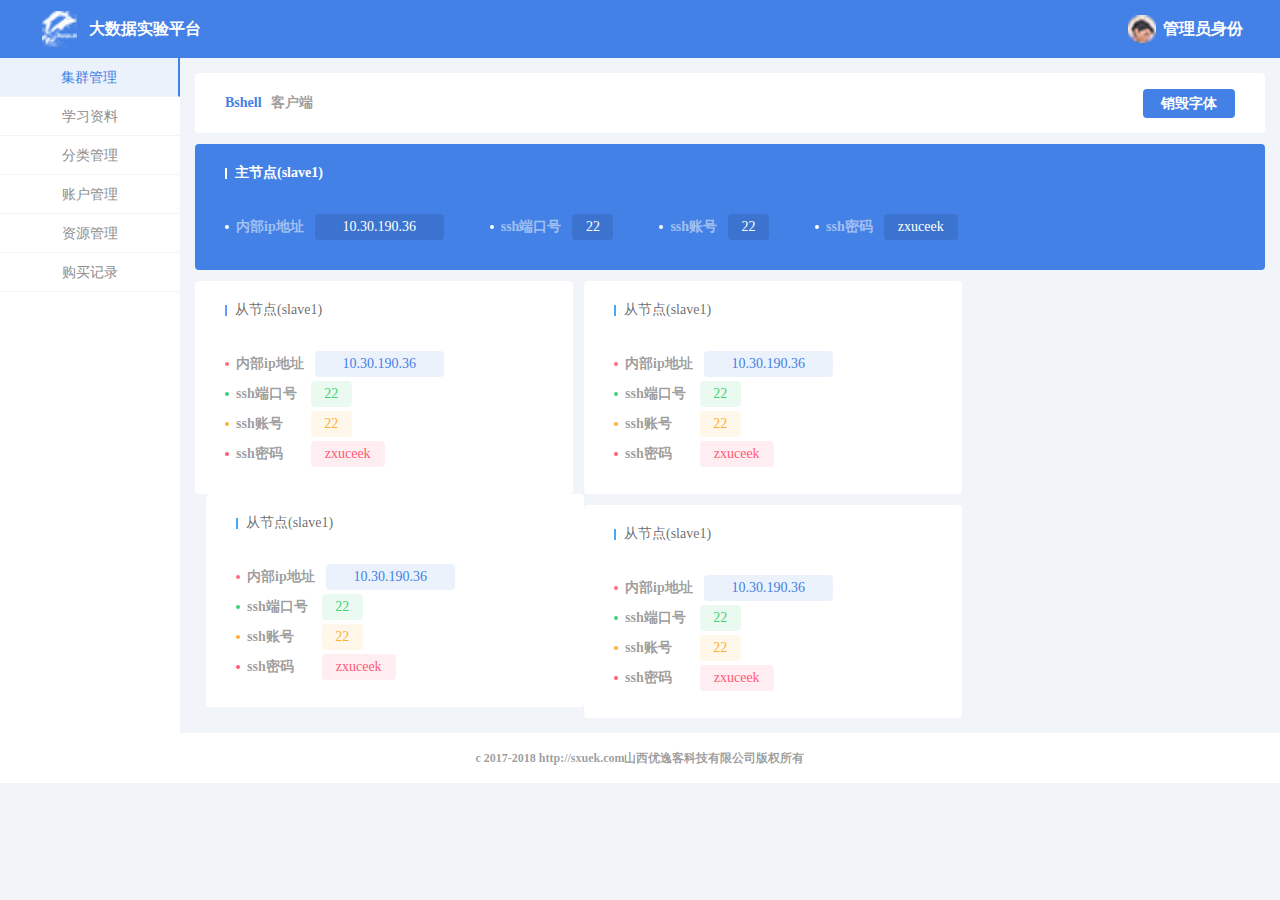
==== 学习资料/jiqunguanli1.html @ 916fd425 "asd" ====
<!doctype html>
<html lang="en">
<head>
    <meta charset="UTF-8">
    <meta name="viewport"
          content="width=device-width, user-scalable=no, initial-scale=1.0, maximum-scale=1.0, minimum-scale=1.0">
    <meta http-equiv="X-UA-Compatible" content="ie=edge">
    <link rel="stylesheet" href="http://at.alicdn.com/t/font_828283_t6ohz0yy.css">
    <link rel="stylesheet" href="css/base.css">
    <link rel="stylesheet" href="css/jiqunguanli1.css">
    <title>集群管理</title>
</head>
<body>
    <header>
        <div class="left">
            <img src="img/logo.png" alt="">
            <h1>大数据实验平台</h1>
        </div>
        <div class="right">
            <img src="img/photo.png" alt="">
            <h2>管理员身份</h2>
            <div class="icon">
                <i class="iconfont icon-xiala"></i>
            </div>
        </div>
    </header>
    <main>
        <!--左侧列表-->
        <div class="list">
            <a href="index.html"><p class="active">集群管理</p></a>
            <a href="index.html"><p >学习资料</p></a>
            <a href="index.html">   <p>分类管理</p></a>
            <a href="index.html"> <p>账户管理</p></a>
            <a href="index.html"> <p>资源管理</p></a>
            <a href="index.html">  <p>购买记录</p></a>
        </div>
        <!--左侧列表结束-->
        <!--主要内容-->
        <div class="content" style="padding:15px 15px 0 ">
            <div class="cjr_caption">
                <div class="cjr_left">
                    <h1>Bshell</h1>
                    <h2>客户端</h2>
                </div>
                <div class="cjr_right">
                    <h3>销毁字体</h3>
                </div>
            </div>
            <div class="cjr_node">
                <div class="cjr_top">
                    <div class="cjr_dot"></div>
                    <h1>主节点(slave1)</h1>
                </div>
                <div class="cjr_bottom">
                    <div class="cjr_one">
                        <div class="cjr_small"></div>
                        <h1>内部ip地址</h1>
                        <div class="cjr_figure">10.30.190.36</div>
                    </div>
                    <div class="cjr_one" style="margin-left: 46px;">
                        <div class="cjr_small"></div>
                        <h1>ssh端口号</h1>
                        <div class="cjr_figure" style="width: 41px;">22</div>
                    </div>
                    <div class="cjr_one" style="margin-left: 46px;">
                        <div class="cjr_small"></div>
                        <h1>ssh账号</h1>
                        <div class="cjr_figure" style="width: 41px;">22</div>
                    </div>
                    <div class="cjr_one" style="margin-left: 46px;">
                        <div class="cjr_small"></div>
                        <h1>ssh密码</h1>
                        <div class="cjr_figure" style="width: 74px;">zxuceek</div>
                    </div>
                </div>
            </div>
            <div class="cjr_slave">
                <div class="cjr_first">
                    <div class="cjr_title">
                        <div class="cjr_float"></div>
                        <div class="cjr_word">从节点(slave1)</div>
                    </div>
                    <div class="cjr_body">
                        <div class="cjr_top">
                            <div class="cjr_small"></div>
                            <h1>内部ip地址</h1>
                            <div class="cjr_figure">10.30.190.36</div>
                        </div>
                        <div class="cjr_next">
                            <div class="cjr_small"></div>
                            <h1>ssh端口号</h1>
                            <div class="cjr_figure">22</div>
                        </div>
                        <div class="cjr_then">
                            <div class="cjr_small"></div>
                            <h1>ssh账号</h1>
                            <div class="cjr_figure">22</div>
                        </div>
                        <div class="cjr_last">
                            <div class="cjr_small"></div>
                            <h1>ssh密码</h1>
                            <div class="cjr_figure">zxuceek</div>
                        </div>
                    </div>
                </div>
                <div class="cjr_first" style="margin-left: 11px;">
                    <div class="cjr_title">
                        <div class="cjr_float"></div>
                        <div class="cjr_word">从节点(slave1)</div>
                    </div>
                    <div class="cjr_body">
                        <div class="cjr_top">
                            <div class="cjr_small"></div>
                            <h1>内部ip地址</h1>
                            <div class="cjr_figure">10.30.190.36</div>
                        </div>
                        <div class="cjr_next">
                            <div class="cjr_small"></div>
                            <h1>ssh端口号</h1>
                            <div class="cjr_figure">22</div>
                        </div>
                        <div class="cjr_then">
                            <div class="cjr_small"></div>
                            <h1>ssh账号</h1>
                            <div class="cjr_figure">22</div>
                        </div>
                        <div class="cjr_last">
                            <div class="cjr_small"></div>
                            <h1>ssh密码</h1>
                            <div class="cjr_figure">zxuceek</div>
                        </div>
                    </div>
                </div>
                <div class="cjr_first" style="margin-left: 11px;">
                    <div class="cjr_title">
                        <div class="cjr_float"></div>
                        <div class="cjr_word">从节点(slave1)</div>
                    </div>
                    <div class="cjr_body">
                        <div class="cjr_top">
                            <div class="cjr_small"></div>
                            <h1>内部ip地址</h1>
                            <div class="cjr_figure">10.30.190.36</div>
                        </div>
                        <div class="cjr_next">
                            <div class="cjr_small"></div>
                            <h1>ssh端口号</h1>
                            <div class="cjr_figure">22</div>
                        </div>
                        <div class="cjr_then">
                            <div class="cjr_small"></div>
                            <h1>ssh账号</h1>
                            <div class="cjr_figure">22</div>
                        </div>
                        <div class="cjr_last">
                            <div class="cjr_small"></div>
                            <h1>ssh密码</h1>
                            <div class="cjr_figure">zxuceek</div>
                        </div>
                    </div>
                </div>
                <div class="cjr_first" style="margin-top: 11px;">
                    <div class="cjr_title">
                        <div class="cjr_float"></div>
                        <div class="cjr_word">从节点(slave1)</div>
                    </div>
                    <div class="cjr_body">
                        <div class="cjr_top">
                            <div class="cjr_small"></div>
                            <h1>内部ip地址</h1>
                            <div class="cjr_figure">10.30.190.36</div>
                        </div>
                        <div class="cjr_next">
                            <div class="cjr_small"></div>
                            <h1>ssh端口号</h1>
                            <div class="cjr_figure">22</div>
                        </div>
                        <div class="cjr_then">
                            <div class="cjr_small"></div>
                            <h1>ssh账号</h1>
                            <div class="cjr_figure">22</div>
                        </div>
                        <div class="cjr_last">
                            <div class="cjr_small"></div>
                            <h1>ssh密码</h1>
                            <div class="cjr_figure">zxuceek</div>
                        </div>
                    </div>
                </div>
            </div>
        </div>
        <!--主要内容结束-->
    </main>
    <footer>c 2017-2018 http://sxuek.com山西优逸客科技有限公司版权所有</footer>
    <script src="js/index.js"></script>
</body>
</html>
---- 学习资料/css/base.css ----
*{
	margin: 0;
	padding: 0;
	box-sizing: border-box;
	list-style: none;
	font-family: "苹方","微软雅黑","宋体","楷体";
}
a{
	text-decoration: none;
}
i{
	font-style: normal;
}
---- 学习资料/css/jiqunguanli1.css ----
html{
    background: #f1f4f9;
}
header{
    width: 100%;
    height: 58px;
    background: #4381e6;
    padding: 0 15px 0 42px;
    display: flex;
    align-items: center;
    justify-content: space-between;
}
header .left{
    display: flex;
}
header .left img{
    width: 35px;
    height: 36px;
}
header .left h1{
    font-family:"苹方";
    font-size: 16px;
    color: #fff;
    margin-left: 12px;
    line-height: 36px;
}
header .right{
    display: flex;
    position: relative;
    justify-content: space-between;
    align-items: center;
}
header .right img{
    width: 28px;
    height: 28px;
}
header .right h2{
    font-family:"苹方";
    font-size: 16px;
    color: #fff;
    margin-left: 7px;
    line-height: 36px;
}
header .right .icon{
    width: 10px;
    height: 10px;
    margin-left: 12px;
}
header .right .icon i{
    font-size: 5px;
    color: #fff;
    position: absolute;
    right: 0;
    z-index: 999;
}

main{
    height: 675px;
    display: flex;
}
main .list{
    background: #fff;

}
main .list  p{
    font-family:"苹方";
    font-size: 14px;
    color: #8d8d8d;
    text-align: center;
    line-height: 40px;
    border-bottom: 1px solid #f4f4f4;
    width: 180px;
    height: 39px;
}
main .list  p:hover{
    cursor: pointer;
}
main .list  p.active{
    color:#4381e6 ;
    background: rgba(67,129,230,0.1);
    border-right: 2px solid #4381e6;
}
/*右侧内容css*/
main .content{
    width: calc(100% - 180px);
}
main .content .cjr_caption{
    height: 60px;
    background: white;
    border-radius: 4px;
    padding:0 30px 0 30px ;
    display: flex;
    justify-content: space-between;
    align-items: center;
}
main .content .cjr_caption .cjr_left{
    display: flex;
}
main .content .cjr_caption .cjr_left h1{
    color: #4381e6;
    font-size: 14px;
    line-height: 60px;
    font-weight: bolder;
}
main .content .cjr_caption .cjr_left h2{
    color: rgba(0,0,0,0.4);
    font-size: 14px;
    line-height:60px;
    margin-left: 9px;
}
main .content .cjr_caption .cjr_right{
    width: 92px;
    height: 29px;
    background:#4381e6 ;
    border-radius: 4px;
}
main .content .cjr_caption .cjr_right h3{
    font-size: 14px;
    color: white;
    text-align: center;
    line-height: 29px;
}
main .content .cjr_node{

    background:#4381e6 ;
    display: flex;
    flex-direction: column;
    margin-top: 11px;
    height: 126px;
    border-radius: 4px;
    padding: 22px 0 30px 30px;
}
main .content .cjr_node .cjr_top{
    display: flex;
    height: 14px;
    align-items: center;
}
main .content .cjr_node .cjr_top .cjr_dot{
    width: 2px;
    height: 11px;
    background: white;
}
main .content .cjr_node .cjr_top h1{
    font-size: 14px;
    color: white;
    margin-left: 8px;
}
main .content .cjr_node .cjr_bottom{
    display: flex;
    align-items: center;
    margin-top: 34px;
}
main .content .cjr_node .cjr_bottom .cjr_one .cjr_small{
    width: 4px;
    height: 4px;
    border-radius: 50%;
    background: white;
}
main .content .cjr_node .cjr_bottom .cjr_one{
    display: flex;
    align-items: center;
    height: 26px;
}
main .content .cjr_node .cjr_bottom .cjr_one h1{
    font-size: 14px;
    color:rgba(255,255,255,0.5);
    margin-left: 7px;
}
main .content .cjr_node .cjr_bottom .cjr_one .cjr_figure{
    margin-left: 11px;
    width: 129px;
    height: 26px;
    background:rgba(0,0,0,0.1) ;
    border-radius: 4px;
    font-size: 14px;
    line-height: 26px;
    text-align: center;
    color:#fff ;
}
main .content .cjr_slave{
    display: flex;
    flex-wrap:wrap;
    margin-top: 11px;
}
main .content .cjr_slave .cjr_first{
    background: white;
    border-radius: 4px;
    width: 378px;
    height: 213px;
    padding: 22px 0 0 30px;
}
main .content .cjr_slave .cjr_first .cjr_title{
    height: 14px;
    /*background: #4381e6;*/
    display: flex;
    align-items: center;
}
main .content .cjr_slave .cjr_first .cjr_title .cjr_float{
    width: 2px;
    height: 11px;
    background-image:  -webkit-linear-gradient(left, #37bafc,#6787ff);
    background-image:  -moz-linear-gradient(left, #37bafc,#6787ff);
    background-image:  -ms-linear-gradient(left, #37bafc,#6787ff);
    background-image:  -o-linear-gradient(left, #37bafc,#6787ff);
    background-image:  linear-gradient(left, #37bafc,#6787ff);
}
main .content .cjr_slave .cjr_first .cjr_title .cjr_word{
    margin-left: 8px;
    font-size: 14px;
    color: rgba(0,0,0,0.6);
    line-height: 14px;
}
main .content .cjr_slave .cjr_first .cjr_body{
    margin-top: 34px;
    display: flex;
    flex-direction: column;
}
main .content .cjr_slave .cjr_first .cjr_body .cjr_top{
    display: flex;
    align-items: center;
    height: 26px;
}
main .content .cjr_slave .cjr_first .cjr_body .cjr_top .cjr_small{
    width: 4px;
    height: 4px;
    border-radius: 50%;
    background: rgb(255,108,132);
}
main .content .cjr_slave .cjr_first .cjr_body .cjr_top h1{
    font-size: 14px;
    color:rgba(0,0,0,0.4);
    margin-left: 7px;
}
main .content .cjr_slave .cjr_first .cjr_body .cjr_top .cjr_figure{
    margin-left: 11px;
    width: 129px;
    height: 26px;
    background:rgba(67,129,230,0.1) ;
    border-radius: 4px;
    font-size: 14px;
    line-height: 26px;
    text-align: center;
    color:rgb(67,129,230);
}
main .content .cjr_slave .cjr_first .cjr_body .cjr_next{
    display: flex;
    align-items: center;
    height: 26px;
    margin-top: 4px;
}
main .content .cjr_slave .cjr_first .cjr_body .cjr_next .cjr_small{
    width: 4px;
    height: 4px;
    border-radius: 50%;
    background: rgb(63,209,115);
}
main .content .cjr_slave .cjr_first .cjr_body .cjr_next h1{
    font-size: 14px;
    color:rgba(0,0,0,0.4);
    margin-left: 7px;
}
main .content .cjr_slave .cjr_first .cjr_body .cjr_next .cjr_figure{
    margin-left: 14px;
    width: 41px;
    height: 26px;
    background:rgba(63,209,115,0.1) ;
    border-radius: 4px;
    font-size: 14px;
    line-height: 26px;
    text-align: center;
    color:rgb(63,209,115);
}
main .content .cjr_slave .cjr_first .cjr_body .cjr_then{
    display: flex;
    align-items: center;
    height: 26px;
    margin-top: 4px;
}
main .content .cjr_slave .cjr_first .cjr_body .cjr_then .cjr_small{
    width: 4px;
    height: 4px;
    border-radius: 50%;
    background: rgb(255,176,51);
}
main .content .cjr_slave .cjr_first .cjr_body .cjr_then h1{
    font-size: 14px;
    color:rgba(0,0,0,0.4);
    margin-left: 7px;
}
main .content .cjr_slave .cjr_first .cjr_body .cjr_then .cjr_figure{
    margin-left: 28px;
    width: 41px;
    height: 26px;
    background:rgba(255,176,51,0.1) ;
    border-radius: 4px;
    font-size: 14px;
    line-height: 26px;
    text-align: center;
    color:rgb(255,176,51);
}
main .content .cjr_slave .cjr_first .cjr_body .cjr_last{
    display: flex;
    align-items: center;
    height: 26px;
    margin-top: 4px;
}
main .content .cjr_slave .cjr_first .cjr_body .cjr_last .cjr_small{
    width: 4px;
    height: 4px;
    border-radius: 50%;
    background: rgb(255,91,117);
}
main .content .cjr_slave .cjr_first .cjr_body .cjr_last h1{
    font-size: 14px;
    color:rgba(0,0,0,0.4);
    margin-left: 7px;
}
main .content .cjr_slave .cjr_first .cjr_body .cjr_last .cjr_figure{
    margin-left: 28px;
    width: 74px;
    height: 26px;
    background:rgba(255,91,117,0.1) ;
    border-radius: 4px;
    font-size: 14px;
    line-height: 26px;
    text-align: center;
    color:rgb(255,91,117);
}
footer{
    width: 100%;
    height: 50px;
    background: white;
    font-size: 12px;
    font-weight: bold;
    text-align: center;
    line-height: 50px;
    color: rgba(0,0,0,0.4);
}
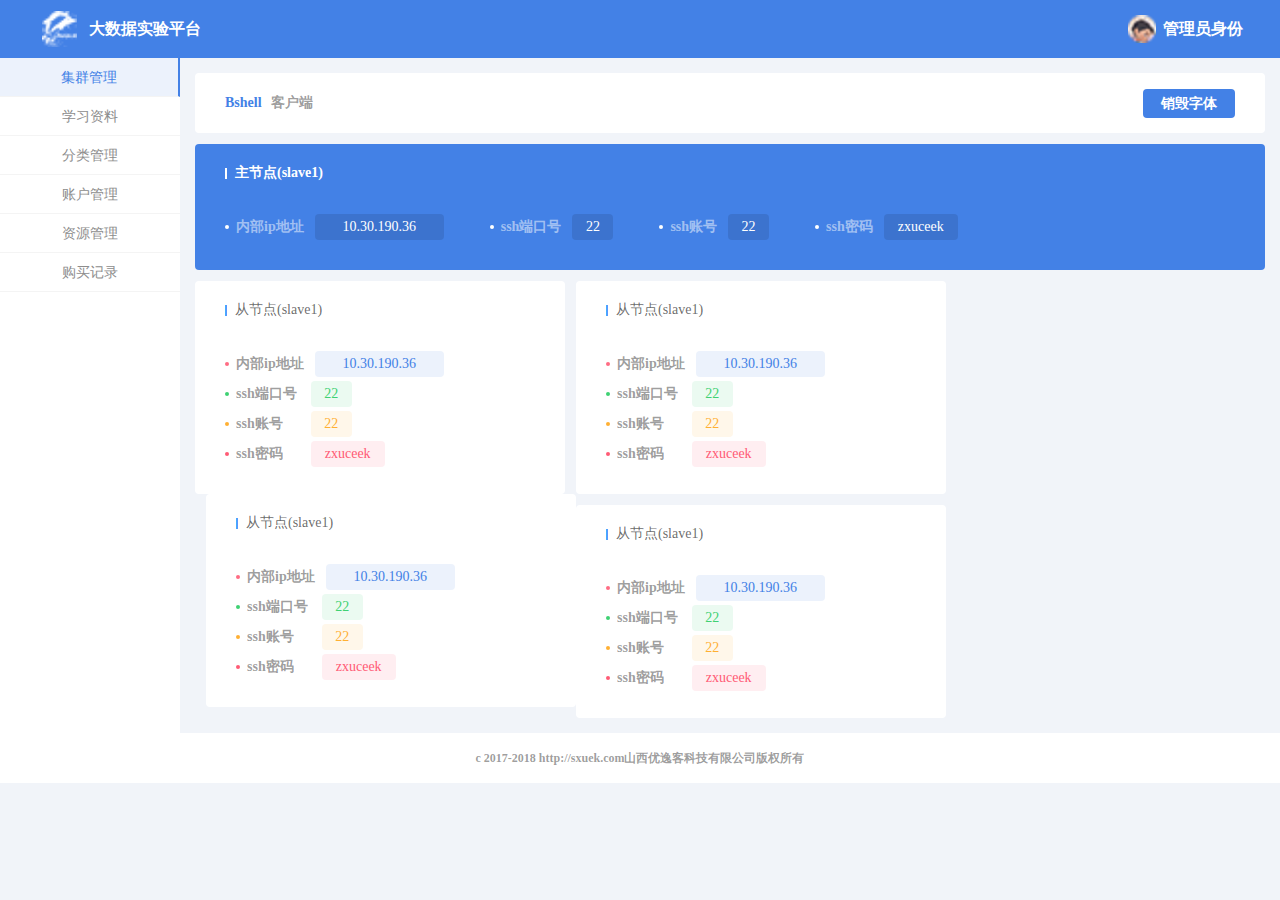
==== commit d96460cf: "s" ====
--- a/学习资料/jiqunguanli1.html
+++ b/学习资料/jiqunguanli1.html
@@ -192,6 +192,6 @@
         <!--主要内容结束-->
     </main>
     <footer>c 2017-2018 http://sxuek.com山西优逸客科技有限公司版权所有</footer>
-    <script src="js/index.js"></script>
+
 </body>
 </html>--- a/学习资料/css/jiqunguanli1.css
+++ b/学习资料/css/jiqunguanli1.css
@@ -185,7 +185,7 @@
 main .content .cjr_slave .cjr_first{
     background: white;
     border-radius: 4px;
-    width: 378px;
+    width: 370px;
     height: 213px;
     padding: 22px 0 0 30px;
 }
